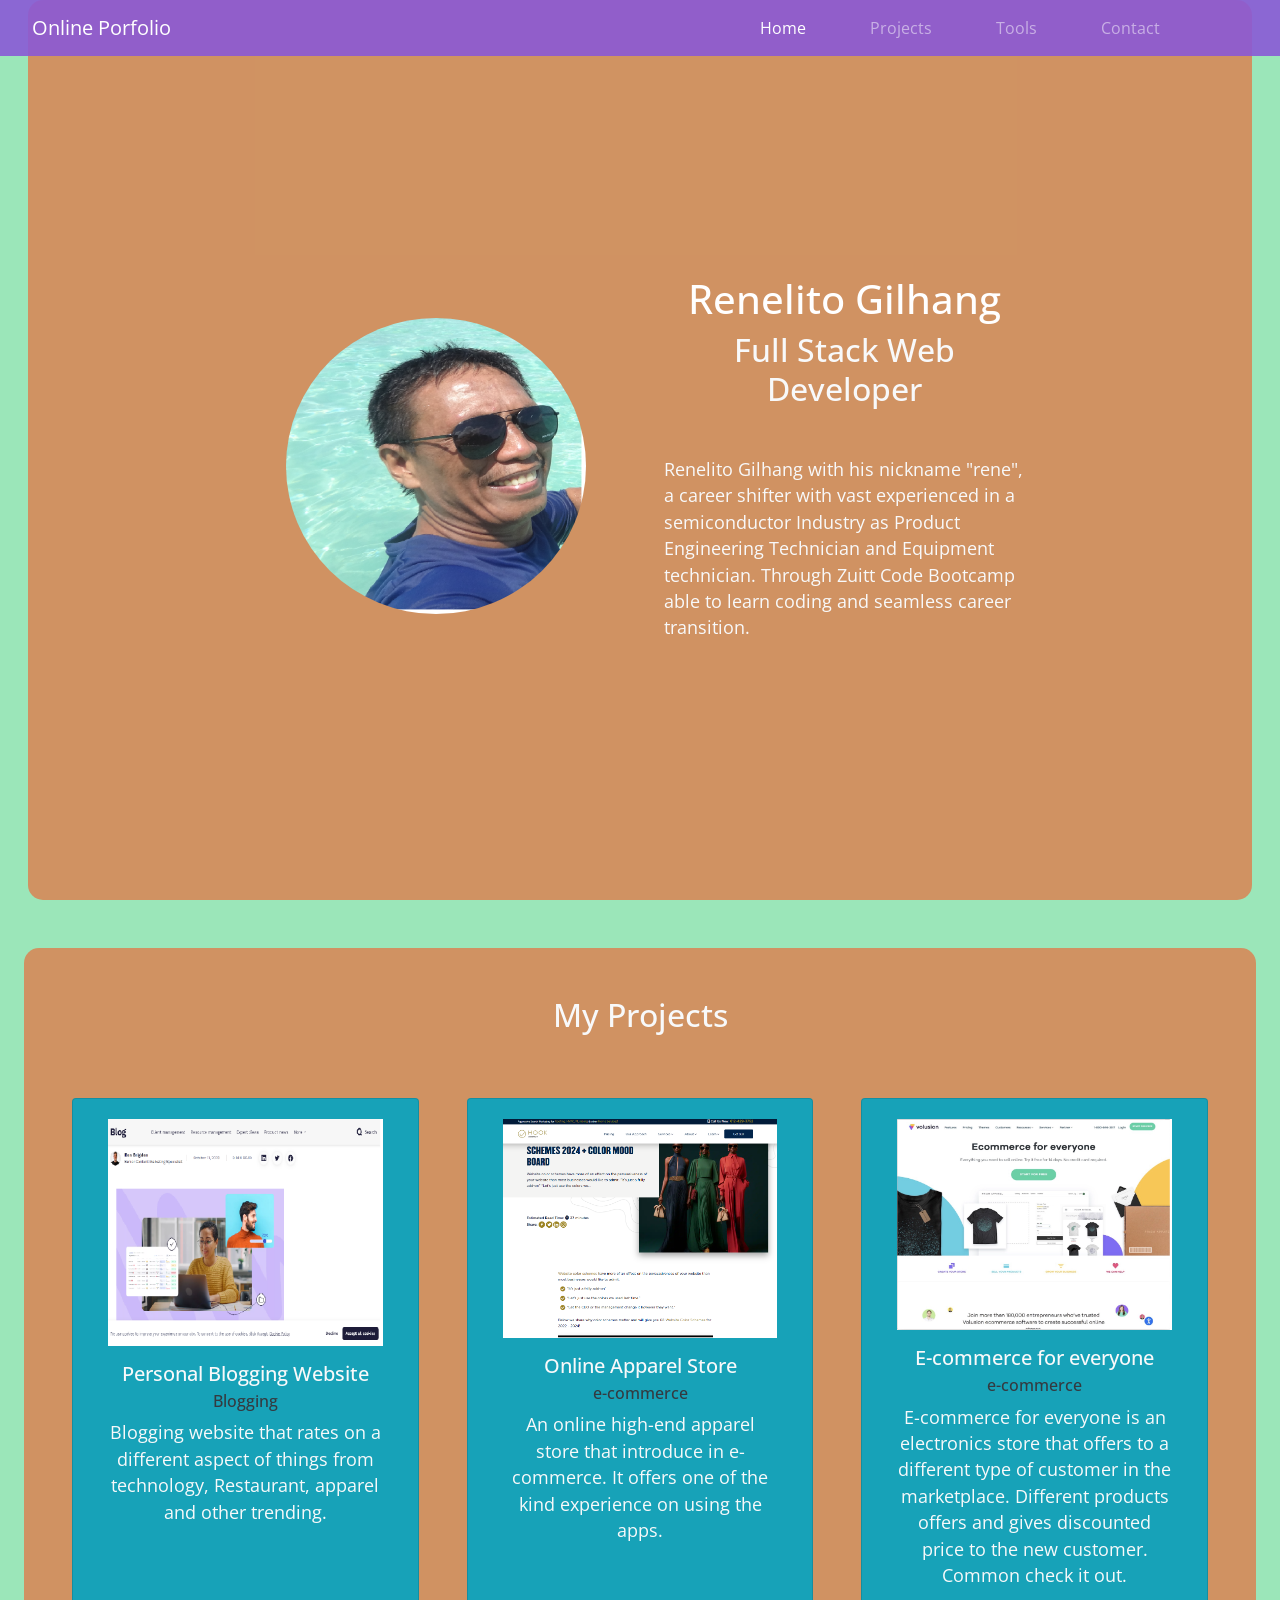
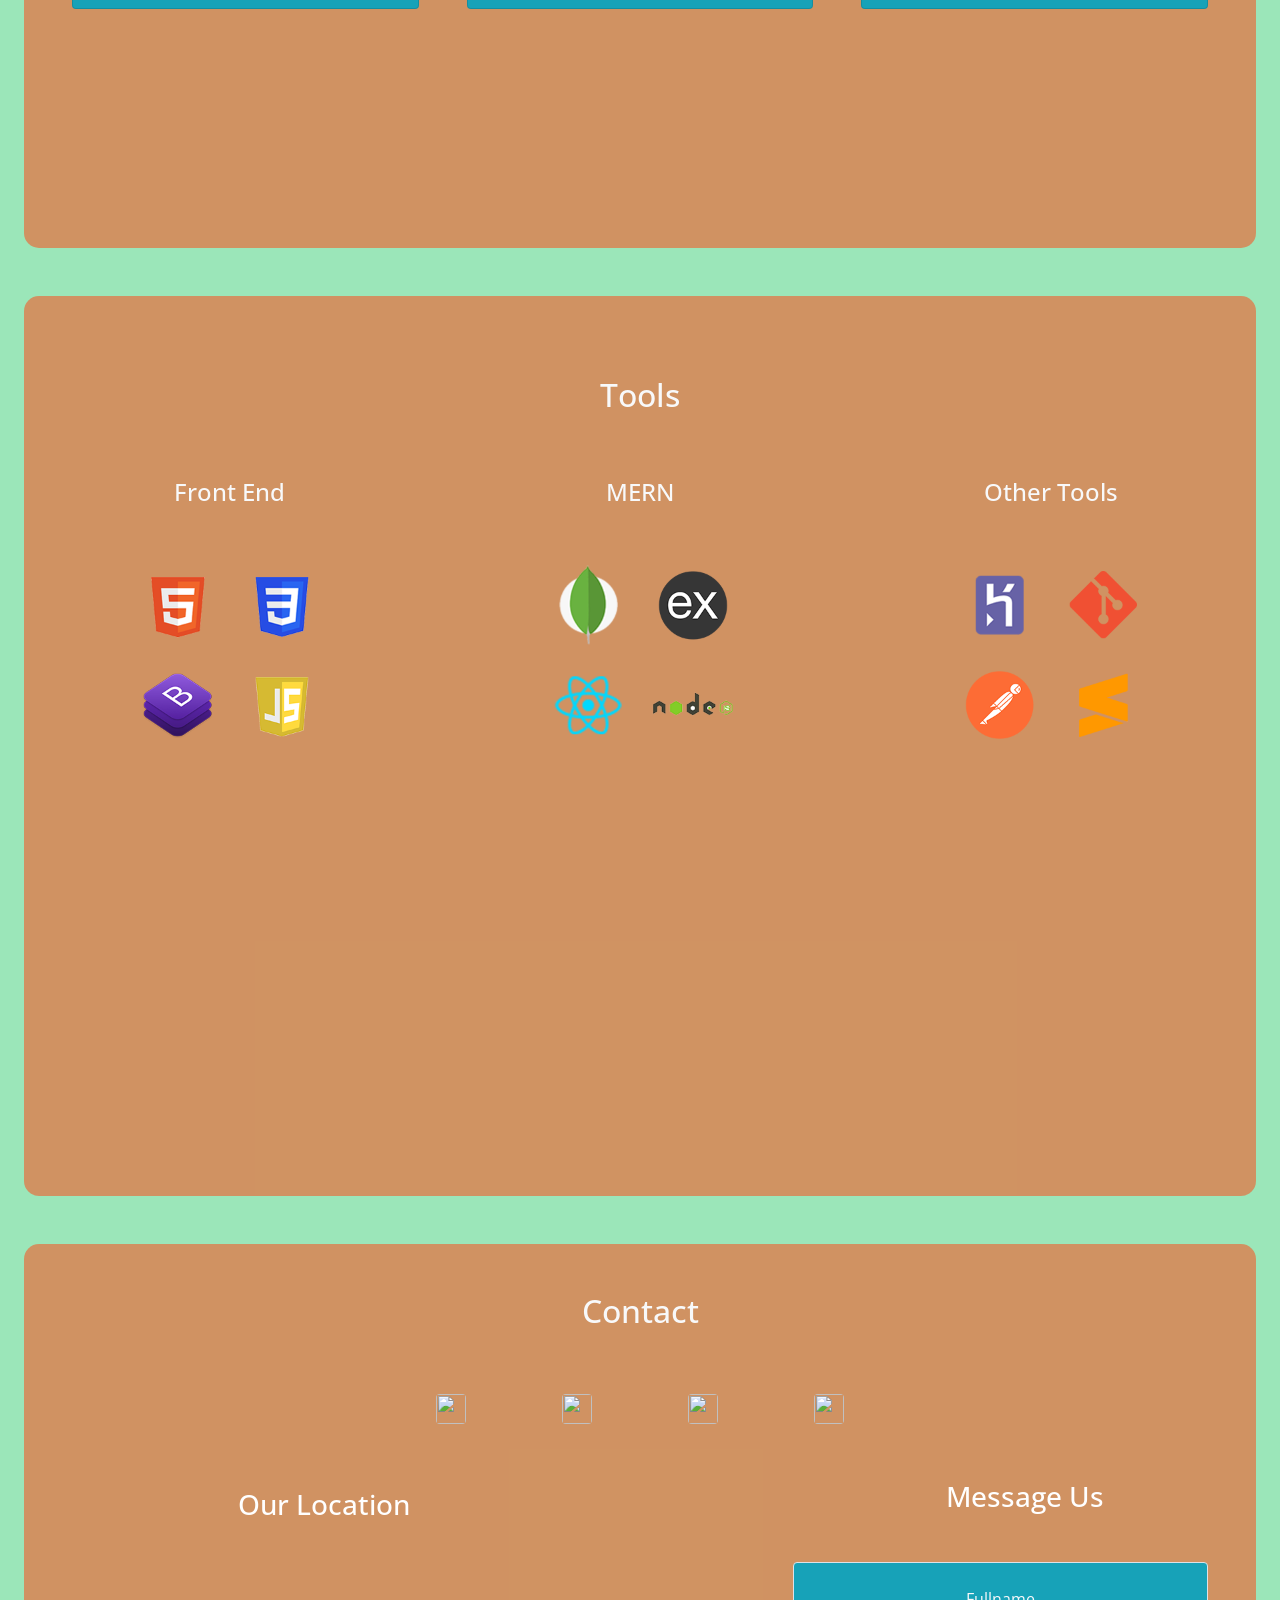
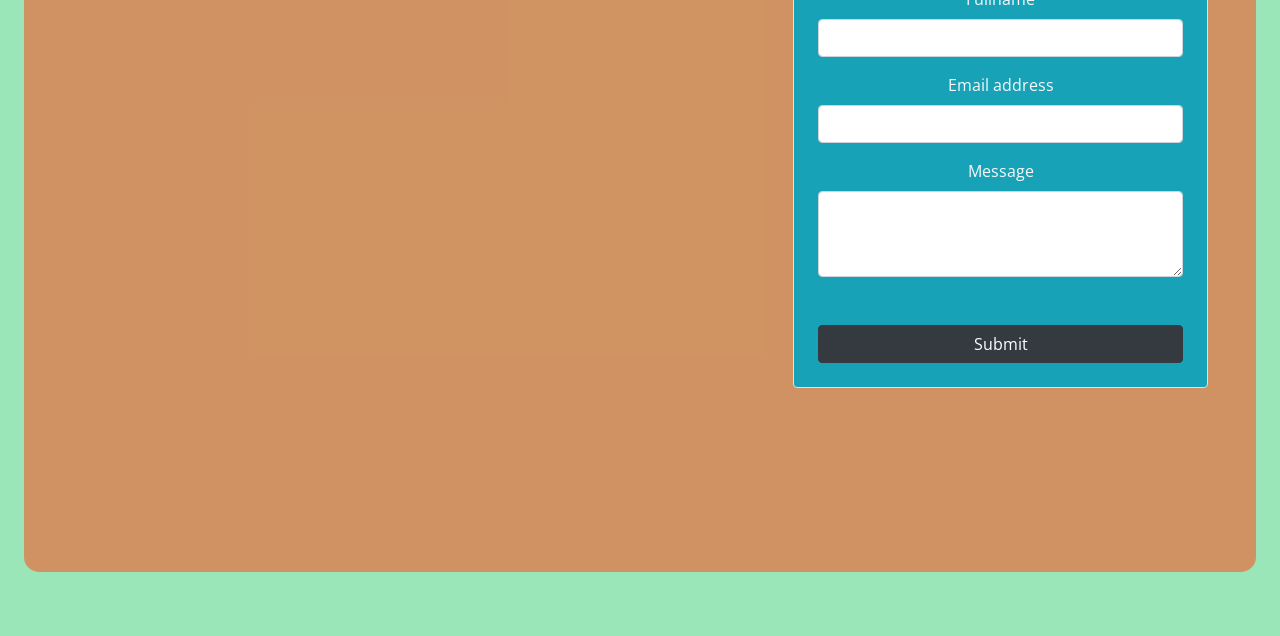
==== index.html @ 4f2ee4f1 "Added capstone1" ====
<!DOCTYPE html>
<html>
<head>
	<meta charset="utf-8">
	<meta name="viewport" content="width=device-width, initial-scale=1,shrink-to-fit=no">
	<title>Personal Porfolio</title>

	<link rel="preconnect" href="https://fonts.googleapis.com">
	<link rel="preconnect" href="https://fonts.gstatic.com" crossorigin>
	<link href="https://fonts.googleapis.com/css2?family=Roboto:ital,wght@0,100;0,300;0,400;0,500;0,700;0,900;1,100;1,300;1,400;1,500;1,700;1,900&display=swap" rel="stylesheet">

	<link rel="preconnect" href="https://fonts.googleapis.com">
	<link rel="preconnect" href="https://fonts.gstatic.com" crossorigin>
	<link href="https://fonts.googleapis.com/css2?family=Open+Sans:ital,wght@0,300..800;1,300..800&family=Roboto:ital,wght@0,100;0,300;0,400;0,500;0,700;0,900;1,100;1,300;1,400;1,500;1,700;1,900&display=swap" rel="stylesheet">

	<link rel="preconnect" href="https://fonts.googleapis.com">
	<link rel="preconnect" href="https://fonts.gstatic.com" crossorigin>
	<link href="https://fonts.googleapis.com/css2?family=Open+Sans:ital,wght@0,300..800;1,300..800&family=PT+Sans:ital,wght@0,400;0,700;1,400;1,700&family=Roboto:ital,wght@0,100;0,300;0,400;0,500;0,700;0,900;1,100;1,300;1,400;1,500;1,700;1,900&display=swap" rel="stylesheet">

	<link rel="stylesheet" href="./index.css">

	<!-- Bootstrap Link -->
	<link rel="stylesheet" href="https://cdn.jsdelivr.net/npm/bootstrap@4.6.2/dist/css/bootstrap.min.css" integrity="sha384-xOolHFLEh07PJGoPkLv1IbcEPTNtaed2xpHsD9ESMhqIYd0nLMwNLD69Npy4HI+N" crossorigin="anonymous">
</head>
<body>
	<!-- Navbar Section Start -->
	<nav class="navbar navbar-expand-lg navbar-dark fixed-top">
	  <a class="navbar-brand pl-3" href="#">Online Porfolio</a>
	  <button class="navbar-toggler" type="button" data-toggle="collapse" data-target="#navbarNav" aria-controls="navbarNav" aria-expanded="false" aria-label="Toggle navigation">
	    <span class="navbar-toggler-icon"></span>
	  </button>
	  <div class="collapse navbar-collapse" id="navbarNav">
	    <ul class="navbar-nav ml-auto mr-5">
	      <li class="nav-item active pr-5">
	        <a class="nav-link" href="#landing">Home <span class="sr-only">(current)</span></a>
	      </li>
	      <li class="nav-item pr-5">
	        <a class="nav-link" href="#projects">Projects</a>
	      </li>
	      <li class="nav-item pr-5">
	        <a class="nav-link" href="#tools">Tools</a>
	      </li>
	      <li class="nav-item pr-5">
	        <a class="nav-link" href="#contact">Contact</a>
	      </li>
	    </ul>
	  </div>
	</nav>
	<main class="container-fluid text-center px-4 pb-3">
		<!-- Landing Section End -->
		<section id="landing" class="row mb-5 text-light min-vh-100 align-items-center mx-1">
			<div class="col-sm-12 offset-md-2 col-md-4">
				<img src="./images/my_id.png" class="img-fluid rounded-circle shy-id">
			</div>
			<div class="col-sm-12 col-md-4 mr-auto text-light p-4">
				<h1>Renelito Gilhang</h1>
				<h2>Full Stack Web Developer</h2>
				<p class="mt-5 text-left">
					Renelito Gilhang with his nickname "rene", a career shifter with vast experienced in a semiconductor Industry as Product Engineering Technician and Equipment technician. Through Zuitt Code Bootcamp able to learn coding and seamless career transition. 
				</p>
			</div>
		</section>
		<!-- Landing Section Start -->
		
		<!-- Projects Section Start -->
		<section id="projects" class="text-light min-vh-100 p-5">
          <h2 class="mb-3">My Projects</h2>

          <!-- Other Projects Container Start -->
          <div class="d-lg-flex justify-content-center p-md-5">
            
            <!-- Project 1 Start -->
            <div class="card bg-info col-xl-4 mb-5 mb-xl-0">
              <div class="card-body">
                <img src="./images/project1.png" class="img-fluid">
                <h5 class="card-title mt-3">Personal Blogging Website</h5>
                <h6 class="card-subtitle text-dark mb-2">Blogging</h6>
                <p class="card-text">
                  Blogging website that rates on a different aspect of things from technology, Restaurant, apparel and other trending.
                </p>
              </div>
            </div>
            <!-- Project 1 End -->

            <!-- Project 2 Start -->
            <div class="card bg-info col-xl-4 mb-5 mb-xl-0 mr-xl-5 ml-xl-5">
              <div class="card-body">
                <img src="./images/project2.png" class="img-fluid">
                <h5 class="card-title mt-3">Online Apparel Store</h5>
                <h6 class="card-subtitle text-dark mb-2">e-commerce</h6>
                <p class="card-text">
                	An online high-end apparel store that introduce in e-commerce. It offers one of the kind experience on using the apps. 
                </p>
              </div>
            </div>
            <!-- Project 2 End -->

            <!-- Project 3 Card Start -->
            <div class="card bg-info col-xl-4 mb-5 mb-xl-0">
              <div class="card-body">
                <img src="./images/project3.png" class="img-fluid">
                <h5 class="card-title mt-3">E-commerce for everyone</h5>
                <h6 class="card-subtitle text-dark mb-2">e-commerce</h6>
                <p class="card-text">
                	E-commerce for everyone is an electronics store that offers to a different type of customer in the marketplace. Different products offers and gives discounted price to the new customer. Common check it out. 
               	</p>
            </div>
            </section>
            <!-- Project 3 Card End -->

            <!-- Other Projects Container End -->

		<!-- Projects Section End -->
		
		<!-- Tools Section Start -->
		<section id="tools" class="container-fluid text-light my-5 min-vh-100">
			<h2 class="mb-3 mt-5">Tools</h2>
			<div class="row">
				<div class="col-12 col-md-4 col-lg-4 text-center">
				<div>
					<h4 class="text-center my-5">Front End</h4>
					<div class="offset-md-1 col-md-10 mt-5">
						<img src="./images/logo-html5.png">
						<img src="./images/logo-css3.png">
						<img src="./images/logo-bootstrap.png">
						<img src="./images/logo-javascript.png">
					</div>
				</div>
				</div>
				<div class="col-12 col-md-4 col-lg-4 text-center">
				<div>
					<h4 class="text-center my-5">MERN</h4>
					<div class="offset-md-1 col-md-10 mt-5">
						<img src="./images/logo-mongodb.png">
						<img src="./images/logo-expressjs.png">
						<img src="./images/logo-react.png">
						<img src="./images/logo-nodejs.png">
					</div>
				</div>
				</div>
				<div class="col-12 col-md-4 col-lg-4 text-center">
				<div>
					<h4 class="text-center my-5">Other Tools</h4>
					<div class="offset-md-1 col-md-10 my-5">
						<img src="./images/logo-heroku.png">
						<img src="./images/logo-git.png">
						<img src="./images/logo-postman.png">
						<img src="./images/logo-sublime-text-3.png">
					</div>
				</div>
				</div>
			</div>
		</section>
		<!-- Tools Section End -->

		<!-- Contact Section Start -->
		<section id="contact" class="my-5 min-vh-100">
			<h2 class="text-light my-3">Contact</h2>
			<div class="col-12 d-flex flex-row justify-content-center mb-2">
				<a href="https://www.facebook.com/rmgilhan" target="_blank" class="p-5"><img src="https://cdn-icons-png.flaticon.com/128/15047/15047495.png" class="rounded"></a>
				<a href="https://www.linkedin.com/login" target="_blank" class="p-5"><img src="https://cdn-icons-png.flaticon.com/128/254/254394.png" class="rounded"></a>
				<a href="https://gitlab.com/rmgilhan" target="_blank" class="p-5"><img src="https://cdn-icons-png.flaticon.com/128/5968/5968870.png" class="rounded"></a>
				<a href="https://github.com/rmgilhan" target="_blank" class="p-5"><img src="https://cdn-icons-png.flaticon.com/128/733/733609.png" class="rounded"></a>
			</div>
			<div class="row">
			<div class="col offset-md-1 col-md-4 p-2 mb-5">
				<h3 class="mb-5">Our Location</h3>
				<!-- Google Map -->
				<iframe src="https://www.google.com/maps/embed?pb=!1m18!1m12!1m3!1d7728.120612663051!2d120.91274849098757!3d14.423687094167745!2m3!1f0!2f0!3f0!3m2!1i1024!2i768!4f13.1!3m3!1m2!1s0x3397d2e81781f31d%3A0xf25dcfc7a2f2316e!2sAlapan%20I-A%2C%20Imus%2C%20Cavite!5e0!3m2!1sen!2sph!4v1709210286117!5m2!1sen!2sph" allowfullscreen="" loading="lazy" referrerpolicy="no-referrer-when-downgrade"></iframe>
			</div>
			<div class="col-12 justify-content-center pl-5 offset-md-2 col-md-5 text-light">
				<!-- Message Us -->
				<h3 class="mb-5">Message Us</h3>
				<form class="p-4 mr-5 border bg-info rounded">
				  <div class="form-group">
				    <label for="fullname">Fullname</label>
				    <input type="text" class="form-control" id="exampleInputPassword1">
				  </div>	
				  <div class="form-group">
				    <label for="exampleInputEmail1">Email address</label>
				    <input type="email" class="form-control" id="exampleInputEmail1" aria-describedby="emailHelp">
				  </div>
				  <div class="form-group">
				      <label for="exampleFormControlTextarea1">Message</label>
				      <textarea class="form-control" id="exampleFormControlTextarea1" rows="3"></textarea>
				    </div>
				  <button type="submit" class="btn btn-dark mt-5 btn-md btn-block">Submit</button>
				</form>
			</div>
			</div>
		</section>
		<!-- Contact Section End -->


	</main>

	<!-- Boostrap Script -->
	<script src="https://cdn.jsdelivr.net/npm/jquery@3.5.1/dist/jquery.slim.min.js" integrity="sha384-DfXdz2htPH0lsSSs5nCTpuj/zy4C+OGpamoFVy38MVBnE+IbbVYUew+OrCXaRkfj" crossorigin="anonymous"></script>
	<script src="https://cdn.jsdelivr.net/npm/bootstrap@4.6.2/dist/js/bootstrap.bundle.min.js" integrity="sha384-Fy6S3B9q64WdZWQUiU+q4/2Lc9npb8tCaSX9FK7E8HnRr0Jz8D6OP9dO5Vg3Q9ct" crossorigin="anonymous"></script>
</body>
</html>
---- index.css ----
/* CSS Reset */
* {
	Font-family: 'Open Sans','PT Sans', sans-serif;
	padding: 0;
	margin: 0;
	box-sizing: border-box;
}
html {
	scroll-behavior: smooth;
}
.shy-id{
	width: 300px;
	height: 300px;
}
main{
	background-color: rgba(89,214,138,0.6);
}
section{
	border-radius: 15px;
}
p{
	font-size: 1.1rem;
}
h1,h3{
	color: #FFF;
}
#contact img{
	width: 30px;
	height: 30px;
}
#tools,#projects, #contact, #home, #landing{
	background-color: rgba(214,138,89,0.9);
	padding-top: 2rem;
}
#projects > p{
	font-family: 'Roboto', sans-serif;
}
#tools img{
	width: 100px;
	height: 100px;
}

nav{
	background-color: rgba(138,89,214,0.9);
	color: #FFF;
}
iframe{
	display: inline-block;
	width: 40vw;
	height: 60vh;
	border-radius: 25px;
	border:0;
}
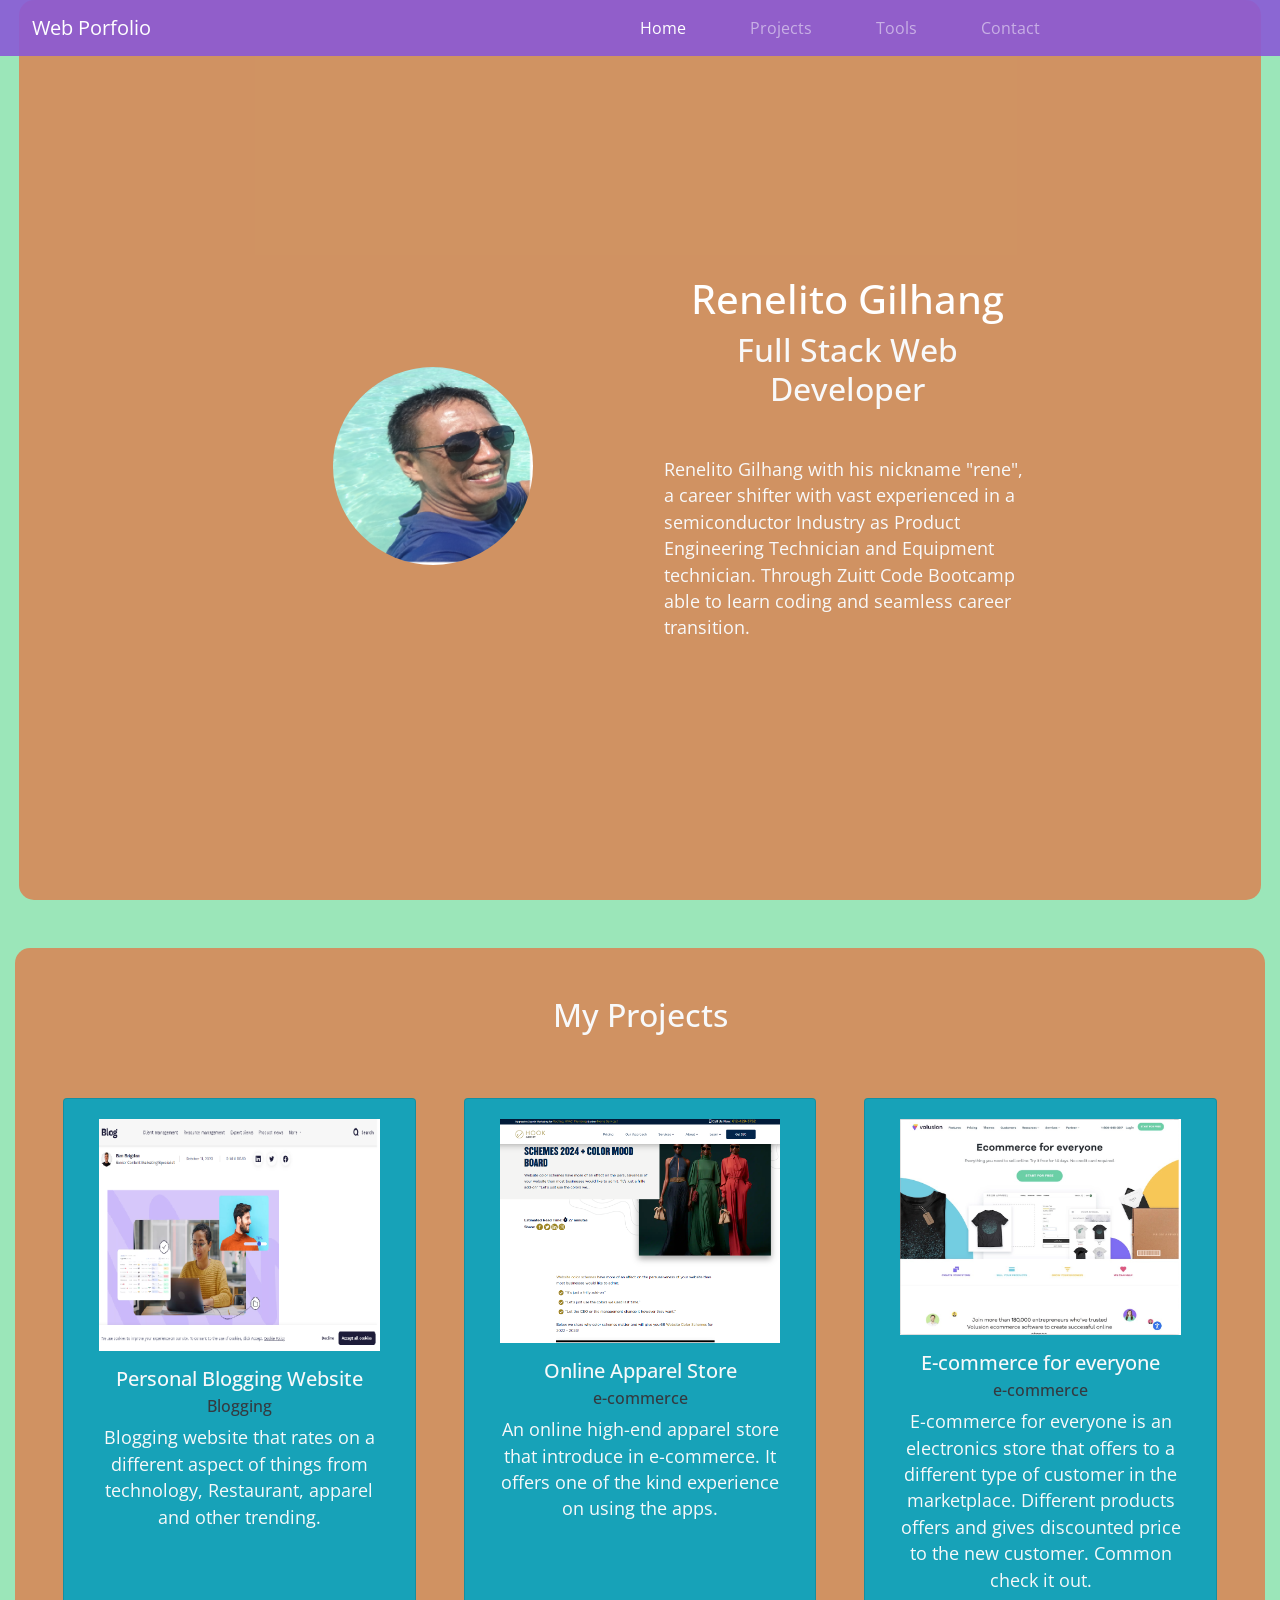
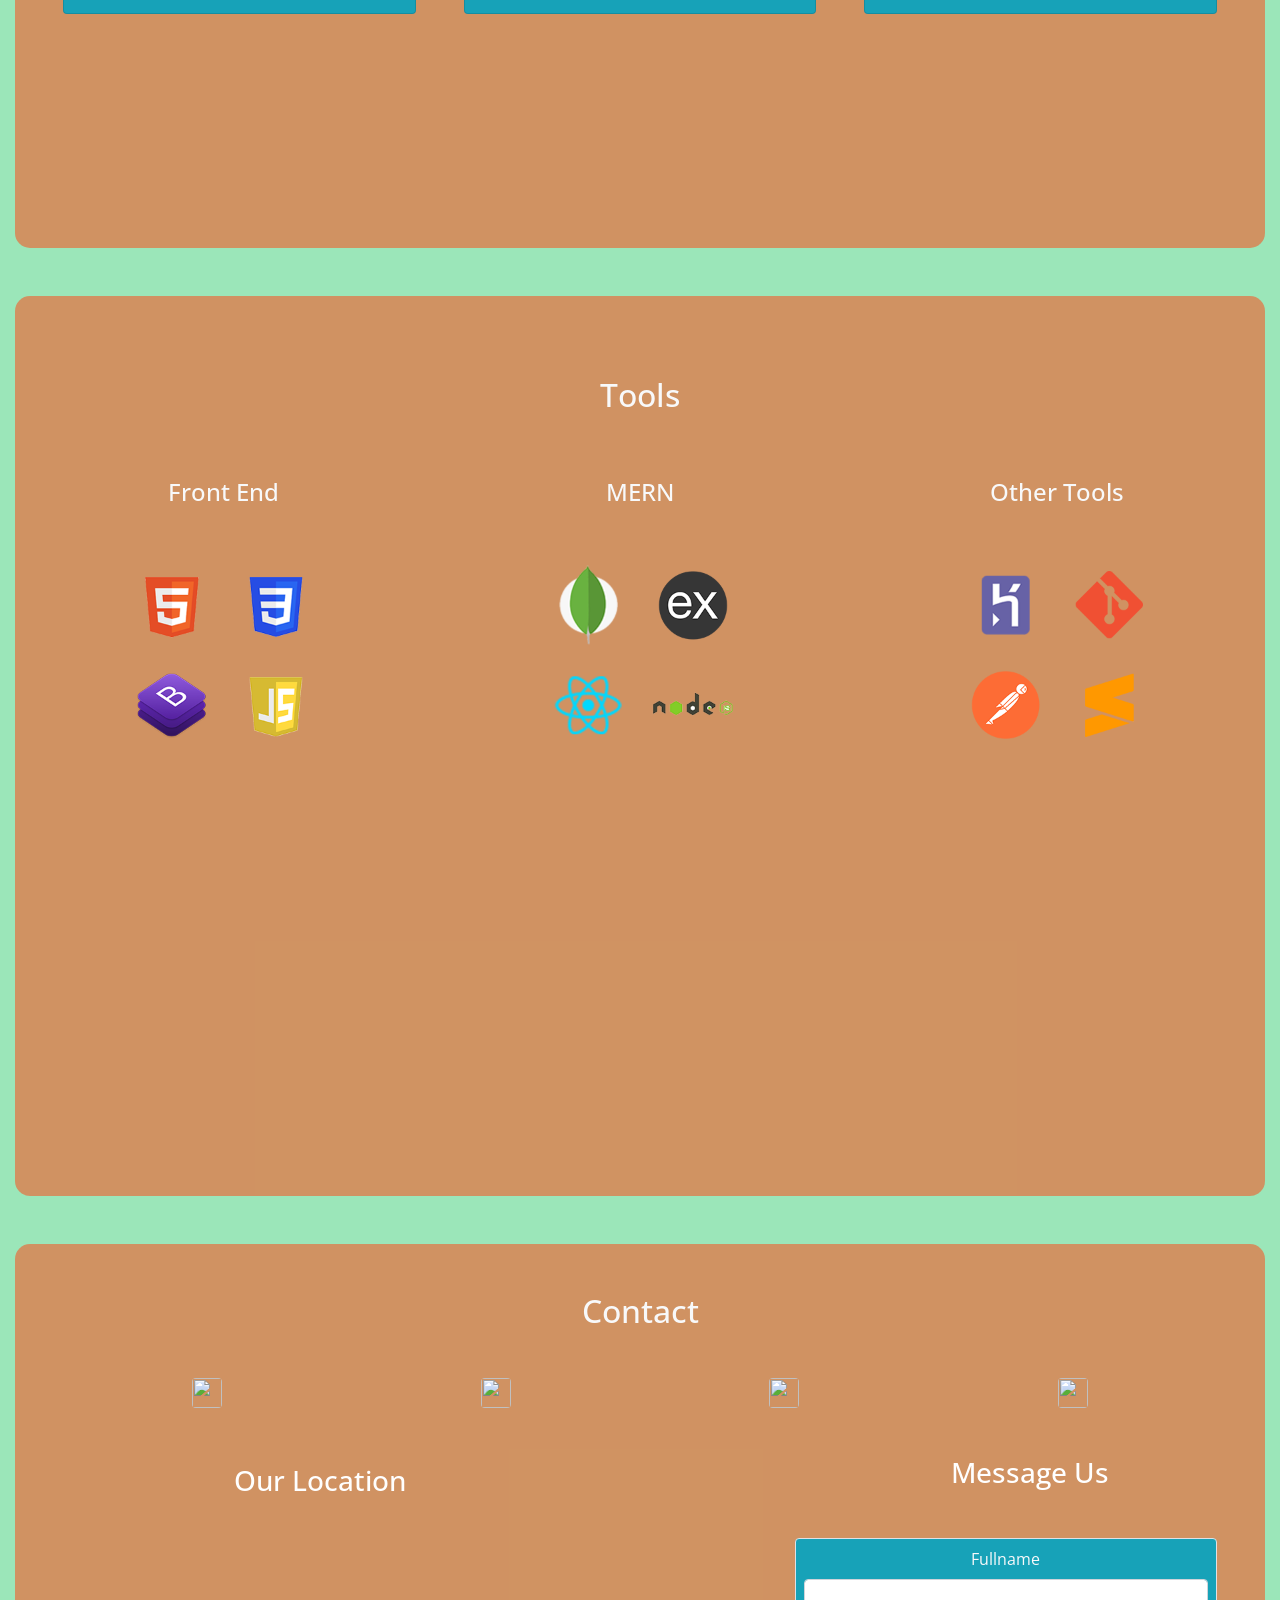
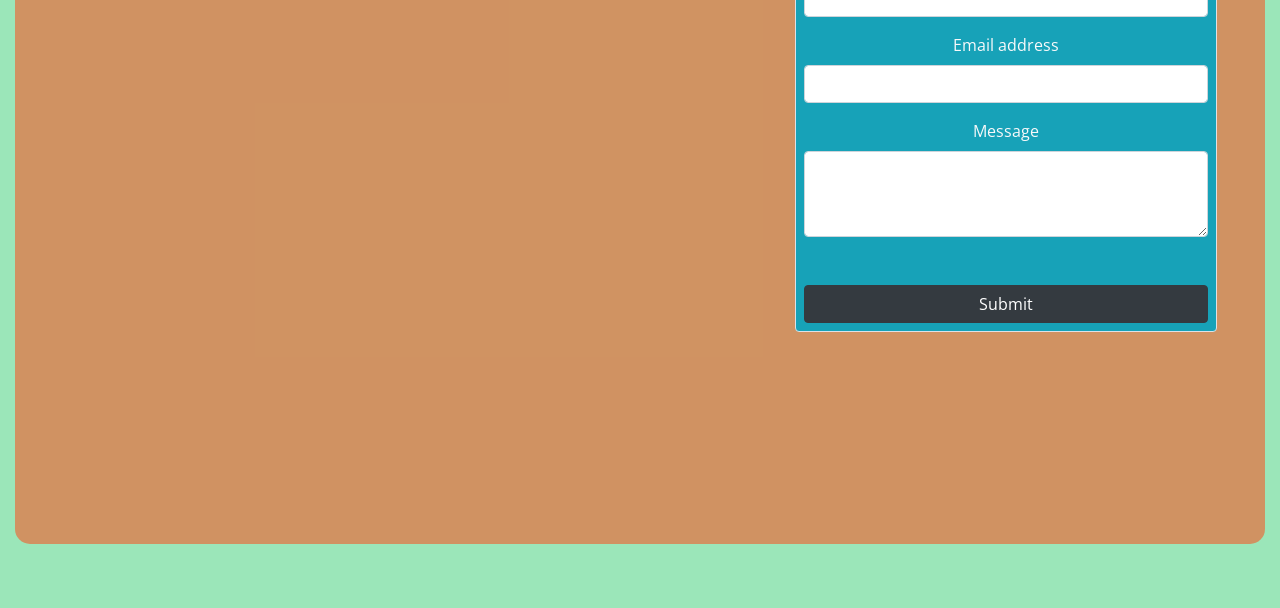
==== commit 258d3aba: "Added capstone1" ====
--- a/index.html
+++ b/index.html
@@ -25,12 +25,12 @@
 <body>
 	<!-- Navbar Section Start -->
 	<nav class="navbar navbar-expand-lg navbar-dark fixed-top">
-	  <a class="navbar-brand pl-3" href="#">Online Porfolio</a>
+	  <a class="navbar-brand pl-3" href="#">Web Porfolio</a>
 	  <button class="navbar-toggler" type="button" data-toggle="collapse" data-target="#navbarNav" aria-controls="navbarNav" aria-expanded="false" aria-label="Toggle navigation">
 	    <span class="navbar-toggler-icon"></span>
 	  </button>
-	  <div class="collapse navbar-collapse" id="navbarNav">
-	    <ul class="navbar-nav ml-auto mr-5">
+	  <div class="collapse navbar-collapse mr-5 pr-5" id="navbarNav">
+	    <ul class="navbar-nav ml-auto mr-5 px-4">
 	      <li class="nav-item active pr-5">
 	        <a class="nav-link" href="#landing">Home <span class="sr-only">(current)</span></a>
 	      </li>
@@ -46,7 +46,7 @@
 	    </ul>
 	  </div>
 	</nav>
-	<main class="container-fluid text-center px-4 pb-3">
+	<main class="container-fluid text-center pb-3">
 		<!-- Landing Section End -->
 		<section id="landing" class="row mb-5 text-light min-vh-100 align-items-center mx-1">
 			<div class="col-sm-12 offset-md-2 col-md-4">
@@ -156,11 +156,11 @@
 		<!-- Contact Section Start -->
 		<section id="contact" class="my-5 min-vh-100">
 			<h2 class="text-light my-3">Contact</h2>
-			<div class="col-12 d-flex flex-row justify-content-center mb-2">
-				<a href="https://www.facebook.com/rmgilhan" target="_blank" class="p-5"><img src="https://cdn-icons-png.flaticon.com/128/15047/15047495.png" class="rounded"></a>
-				<a href="https://www.linkedin.com/login" target="_blank" class="p-5"><img src="https://cdn-icons-png.flaticon.com/128/254/254394.png" class="rounded"></a>
-				<a href="https://gitlab.com/rmgilhan" target="_blank" class="p-5"><img src="https://cdn-icons-png.flaticon.com/128/5968/5968870.png" class="rounded"></a>
-				<a href="https://github.com/rmgilhan" target="_blank" class="p-5"><img src="https://cdn-icons-png.flaticon.com/128/733/733609.png" class="rounded"></a>
+			<div class="col-12 d-flex flex-row justify-content-around my-5 px-5">
+				<a href="https://www.facebook.com/rmgilhan" target="_blank"><img src="https://cdn-icons-png.flaticon.com/128/15047/15047495.png" class="rounded"></a>
+				<a href="https://www.linkedin.com/login" target="_blank"><img src="https://cdn-icons-png.flaticon.com/128/254/254394.png" class="rounded"></a>
+				<a href="https://gitlab.com/rmgilhan" target="_blank"><img src="https://cdn-icons-png.flaticon.com/128/5968/5968870.png" class="rounded"></a>
+				<a href="https://github.com/rmgilhan" target="_blank"><img src="https://cdn-icons-png.flaticon.com/128/733/733609.png" class="rounded"></a>
 			</div>
 			<div class="row">
 			<div class="col offset-md-1 col-md-4 p-2 mb-5">
@@ -171,10 +171,10 @@
 			<div class="col-12 justify-content-center pl-5 offset-md-2 col-md-5 text-light">
 				<!-- Message Us -->
 				<h3 class="mb-5">Message Us</h3>
-				<form class="p-4 mr-5 border bg-info rounded">
+				<form class="p-2 mr-5 mb-5 border bg-info rounded">
 				  <div class="form-group">
 				    <label for="fullname">Fullname</label>
-				    <input type="text" class="form-control" id="exampleInputPassword1">
+				    <input type="text" class="form-control" id="fullname">
 				  </div>	
 				  <div class="form-group">
 				    <label for="exampleInputEmail1">Email address</label>
--- a/index.css
+++ b/index.css
@@ -9,8 +9,8 @@
 	scroll-behavior: smooth;
 }
 .shy-id{
-	width: 300px;
-	height: 300px;
+	width: 200px;
+	height: 200px;
 }
 main{
 	background-color: rgba(89,214,138,0.6);
@@ -47,7 +47,7 @@
 iframe{
 	display: inline-block;
 	width: 40vw;
-	height: 60vh;
+	height: 30vh;
 	border-radius: 25px;
 	border:0;
 }
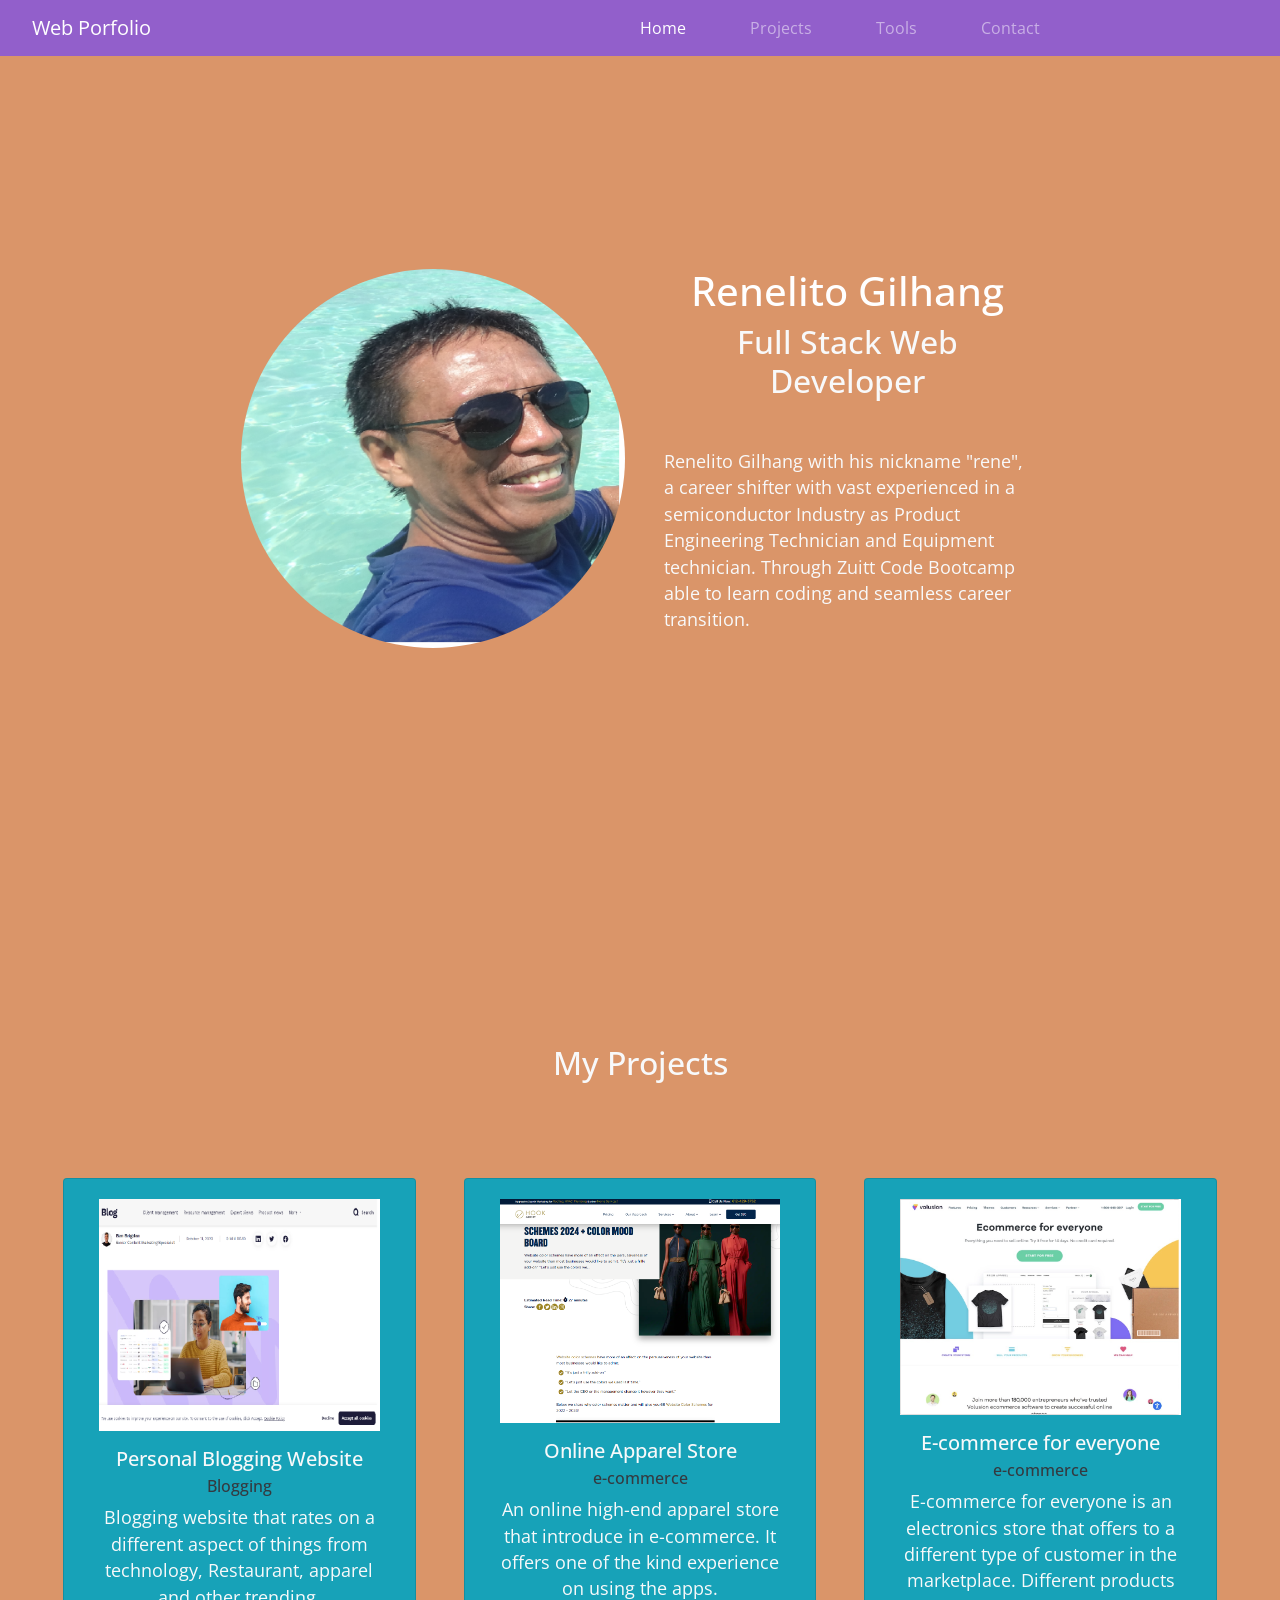
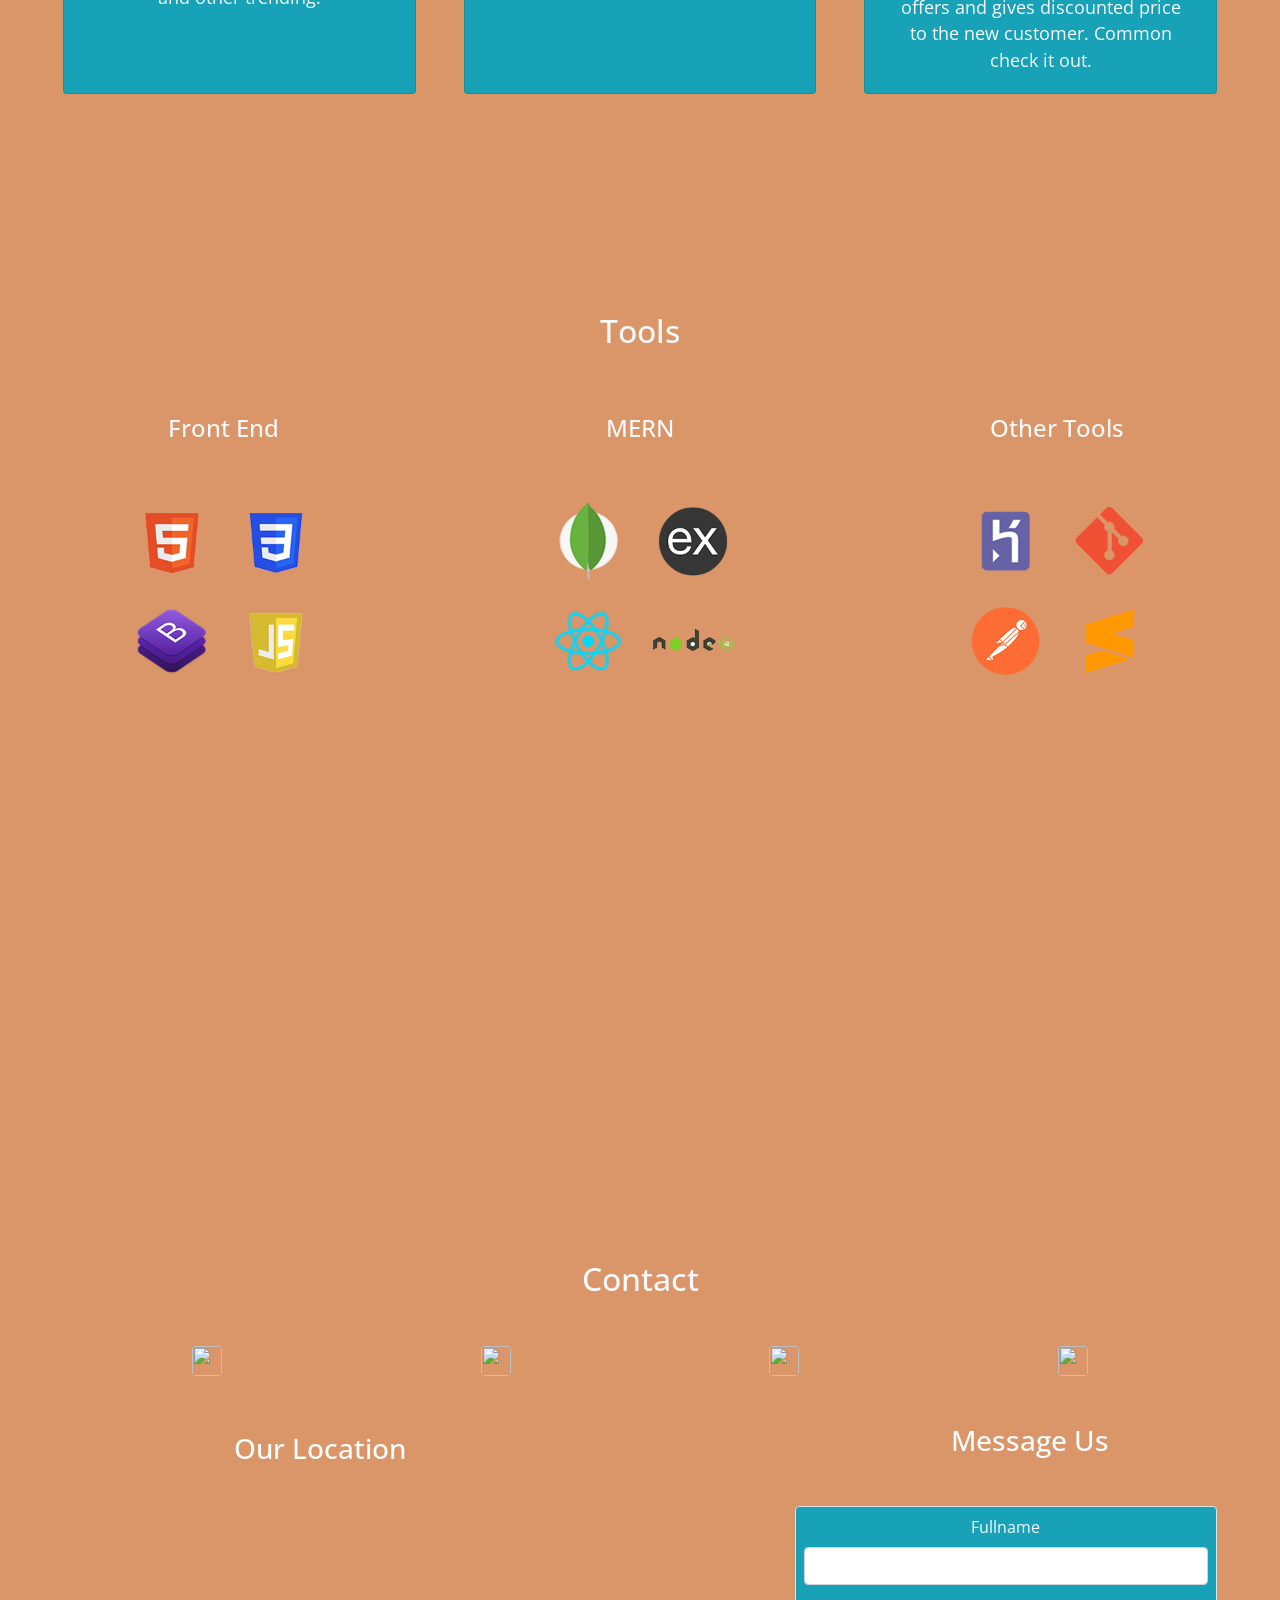
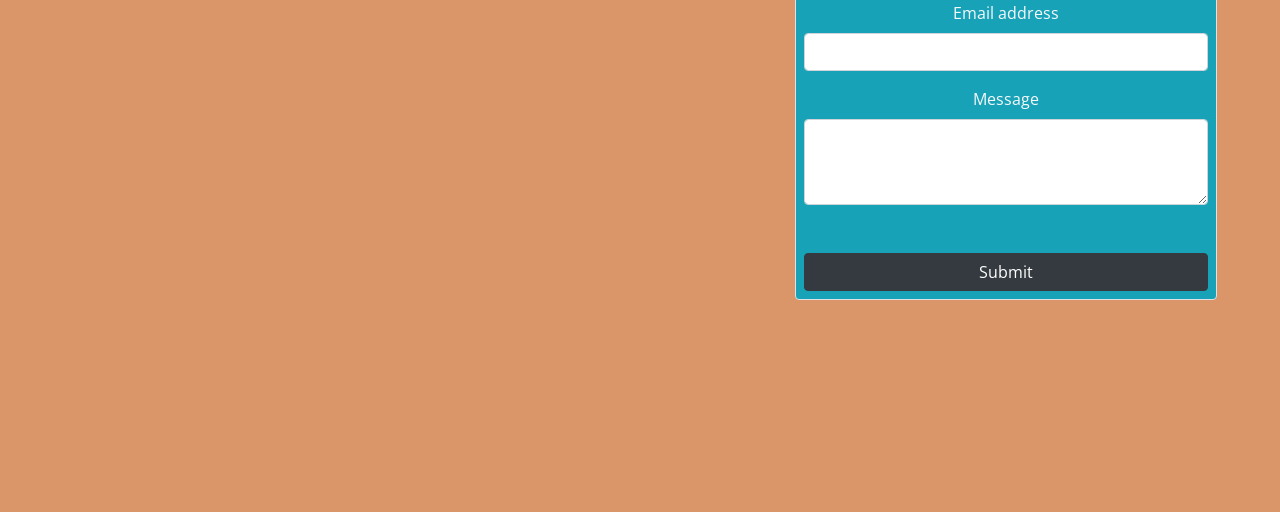
==== commit 3b5cf340: "Added capstone1" ====
--- a/index.html
+++ b/index.html
@@ -3,7 +3,7 @@
 <head>
 	<meta charset="utf-8">
 	<meta name="viewport" content="width=device-width, initial-scale=1,shrink-to-fit=no">
-	<title>Personal Porfolio</title>
+	<title>Web Porfolio</title>
 
 	<link rel="preconnect" href="https://fonts.googleapis.com">
 	<link rel="preconnect" href="https://fonts.gstatic.com" crossorigin>
@@ -48,8 +48,8 @@
 	</nav>
 	<main class="container-fluid text-center pb-3">
 		<!-- Landing Section End -->
-		<section id="landing" class="row mb-5 text-light min-vh-100 align-items-center mx-1">
-			<div class="col-sm-12 offset-md-2 col-md-4">
+		<section id="landing" class="row text-light min-vh-100 align-items-center mx-1">
+			<div class="col-sm-12 offset-md-2 col-md-4 mt-5 mt-md-0">
 				<img src="./images/my_id.png" class="img-fluid rounded-circle shy-id">
 			</div>
 			<div class="col-sm-12 col-md-4 mr-auto text-light p-4">
@@ -63,8 +63,8 @@
 		<!-- Landing Section Start -->
 		
 		<!-- Projects Section Start -->
-		<section id="projects" class="text-light min-vh-100 p-5">
-          <h2 class="mb-3">My Projects</h2>
+		<section id="projects" class="mt-5 text-light min-vh-100 p-5">
+          <h2 class="my-5">My Projects</h2>
 
           <!-- Other Projects Container Start -->
           <div class="d-lg-flex justify-content-center p-md-5">
@@ -113,7 +113,7 @@
 		<!-- Projects Section End -->
 		
 		<!-- Tools Section Start -->
-		<section id="tools" class="container-fluid text-light my-5 min-vh-100">
+		<section id="tools" class="container-fluid text-light min-vh-100">
 			<h2 class="mb-3 mt-5">Tools</h2>
 			<div class="row">
 				<div class="col-12 col-md-4 col-lg-4 text-center">
@@ -154,8 +154,8 @@
 		<!-- Tools Section End -->
 
 		<!-- Contact Section Start -->
-		<section id="contact" class="my-5 min-vh-100">
-			<h2 class="text-light my-3">Contact</h2>
+		<section id="contact" class="mt-5 min-vh-100">
+			<h2 class="text-light my-5">Contact</h2>
 			<div class="col-12 d-flex flex-row justify-content-around my-5 px-5">
 				<a href="https://www.facebook.com/rmgilhan" target="_blank"><img src="https://cdn-icons-png.flaticon.com/128/15047/15047495.png" class="rounded"></a>
 				<a href="https://www.linkedin.com/login" target="_blank"><img src="https://cdn-icons-png.flaticon.com/128/254/254394.png" class="rounded"></a>
--- a/index.css
+++ b/index.css
@@ -9,14 +9,11 @@
 	scroll-behavior: smooth;
 }
 .shy-id{
-	width: 200px;
-	height: 200px;
+	width: 30vw;
+	height: 40vh;
 }
 main{
-	background-color: rgba(89,214,138,0.6);
-}
-section{
-	border-radius: 15px;
+	background-color: rgba(214,138,89,0.9);
 }
 p{
 	font-size: 1.1rem;
@@ -28,9 +25,8 @@
 	width: 30px;
 	height: 30px;
 }
-#tools,#projects, #contact, #home, #landing{
-	background-color: rgba(214,138,89,0.9);
-	padding-top: 2rem;
+#tools, #projects, #contact, #home, #landing{
+	padding-top: 1rem;
 }
 #projects > p{
 	font-family: 'Roboto', sans-serif;
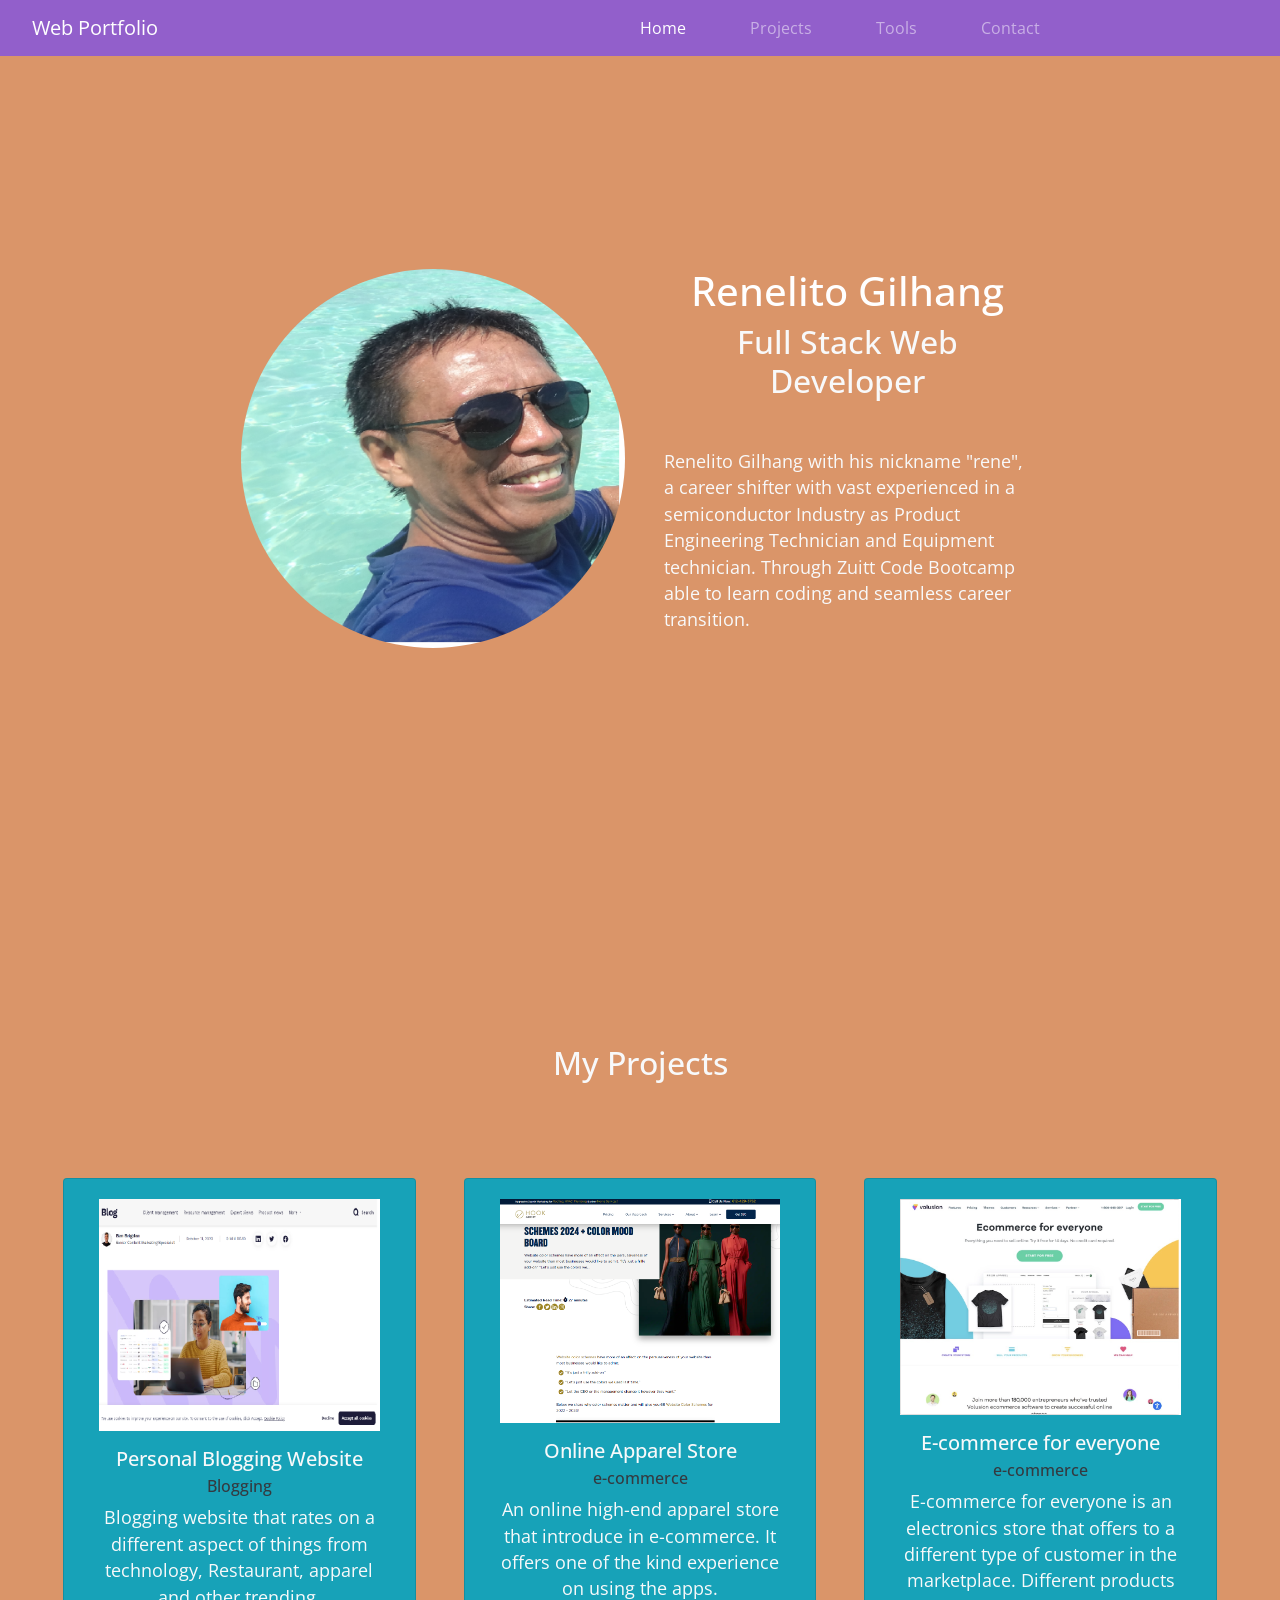
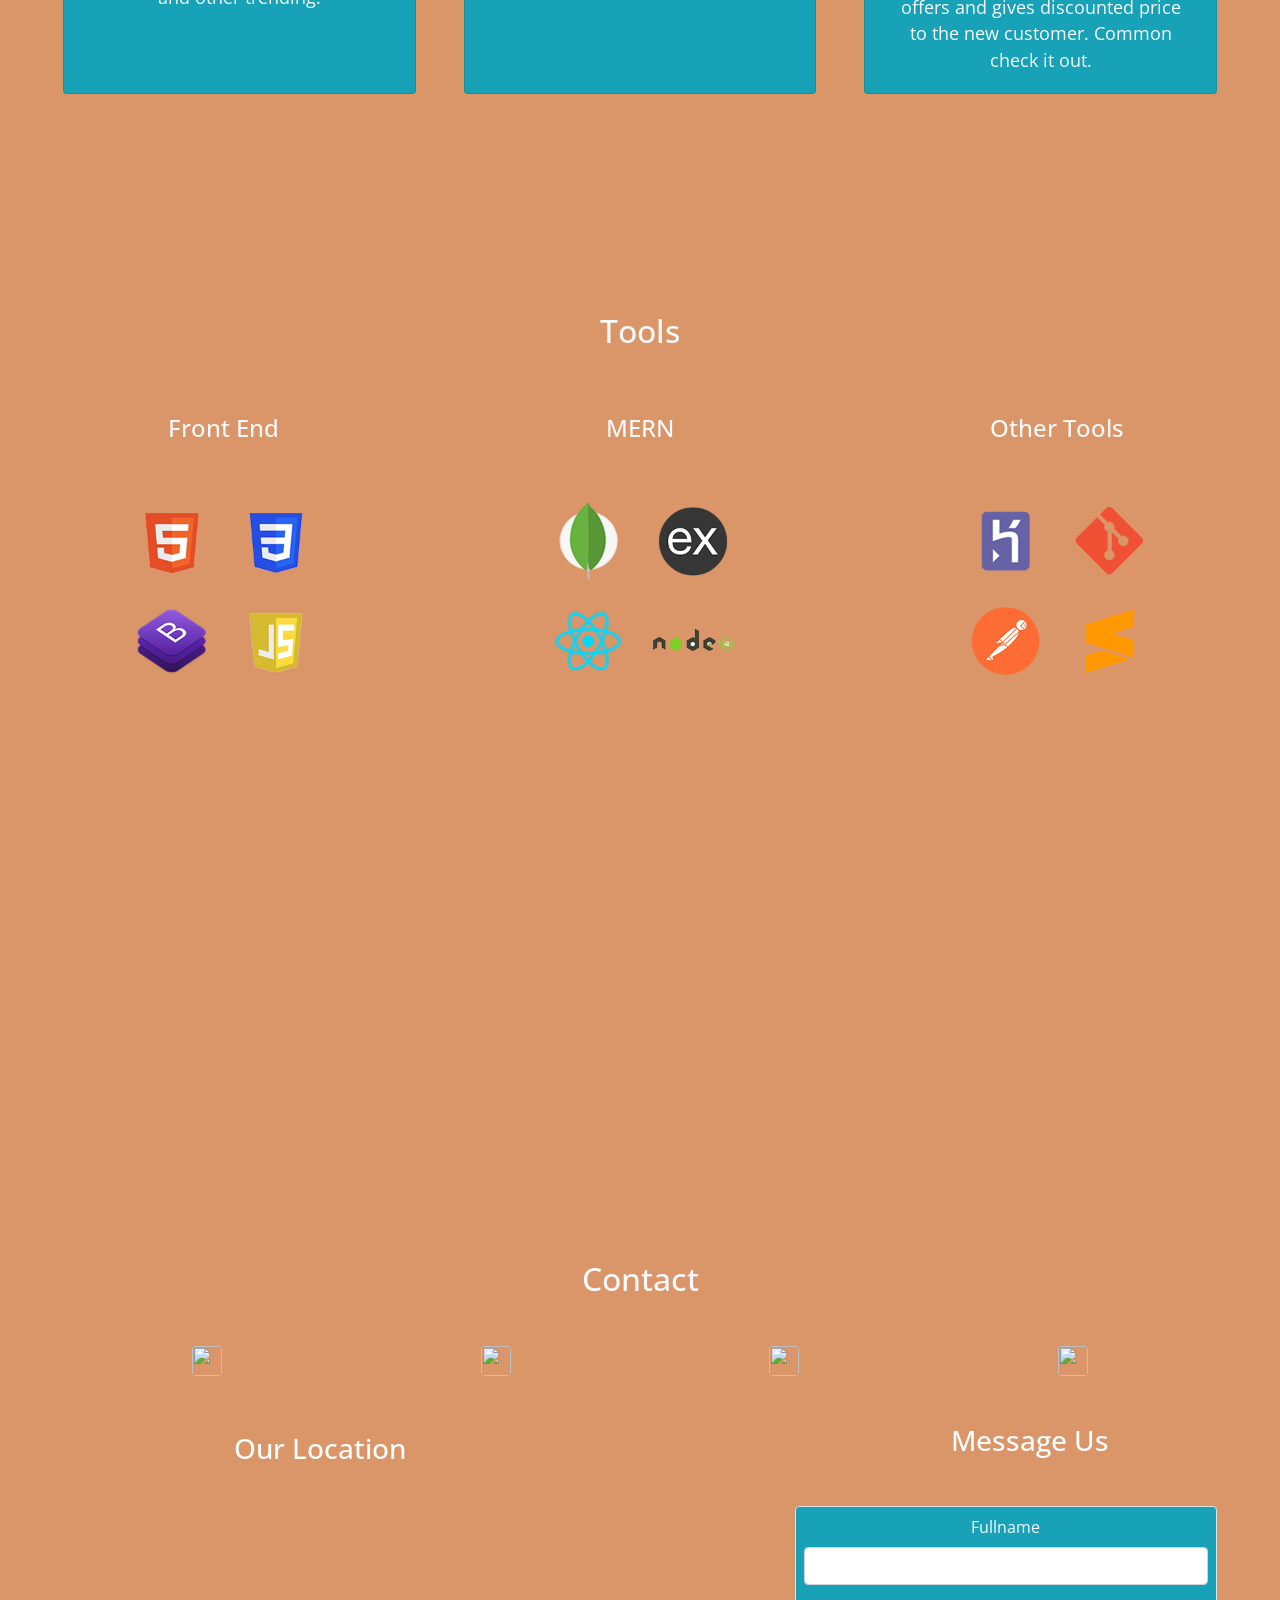
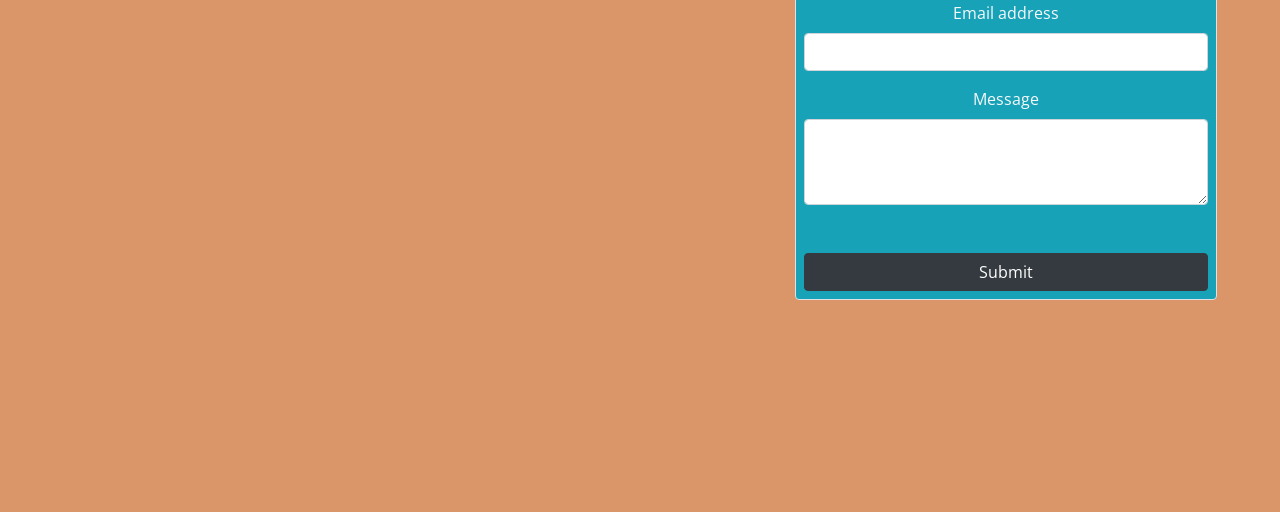
==== commit 9102bf9b: "Added capstone1" ====
--- a/index.html
+++ b/index.html
@@ -3,7 +3,7 @@
 <head>
 	<meta charset="utf-8">
 	<meta name="viewport" content="width=device-width, initial-scale=1,shrink-to-fit=no">
-	<title>Web Porfolio</title>
+	<title>Web Portfolio</title>
 
 	<link rel="preconnect" href="https://fonts.googleapis.com">
 	<link rel="preconnect" href="https://fonts.gstatic.com" crossorigin>
@@ -25,7 +25,7 @@
 <body>
 	<!-- Navbar Section Start -->
 	<nav class="navbar navbar-expand-lg navbar-dark fixed-top">
-	  <a class="navbar-brand pl-3" href="#">Web Porfolio</a>
+	  <a class="navbar-brand pl-3" href="#">Web Portfolio</a>
 	  <button class="navbar-toggler" type="button" data-toggle="collapse" data-target="#navbarNav" aria-controls="navbarNav" aria-expanded="false" aria-label="Toggle navigation">
 	    <span class="navbar-toggler-icon"></span>
 	  </button>
